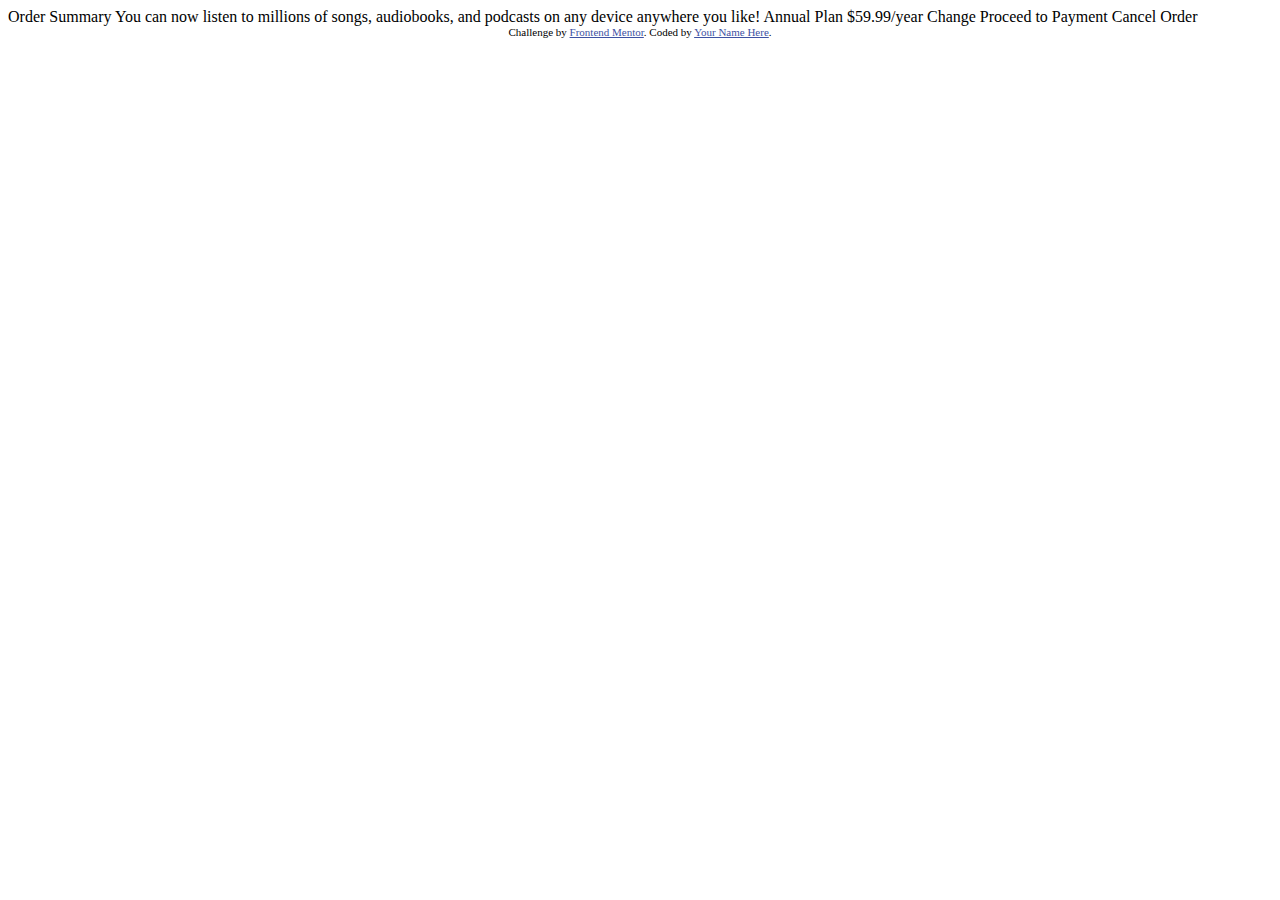
==== order-summary-component-main/index.html @ 5fe0b9ca "Initial" ====
<!DOCTYPE html>
<html lang="en">
<head>
  <meta charset="UTF-8">
  <meta name="viewport" content="width=device-width, initial-scale=1.0"> <!-- displays site properly based on user's device -->

  <link rel="icon" type="image/png" sizes="32x32" href="./images/favicon-32x32.png">
  
  <title>Frontend Mentor | Order summary card</title>

  <!-- Feel free to remove these styles or customise in your own stylesheet 👍 -->
  <style>
    .attribution { font-size: 11px; text-align: center; }
    .attribution a { color: hsl(228, 45%, 44%); }
  </style>
</head>
<body>

  Order Summary

  You can now listen to millions of songs, audiobooks, and podcasts on any 
  device anywhere you like!

  Annual Plan
  $59.99/year

  Change

  Proceed to Payment
  Cancel Order
  
  <div class="attribution">
    Challenge by <a href="https://www.frontendmentor.io?ref=challenge" target="_blank">Frontend Mentor</a>. 
    Coded by <a href="#">Your Name Here</a>.
  </div>
</body>
</html>
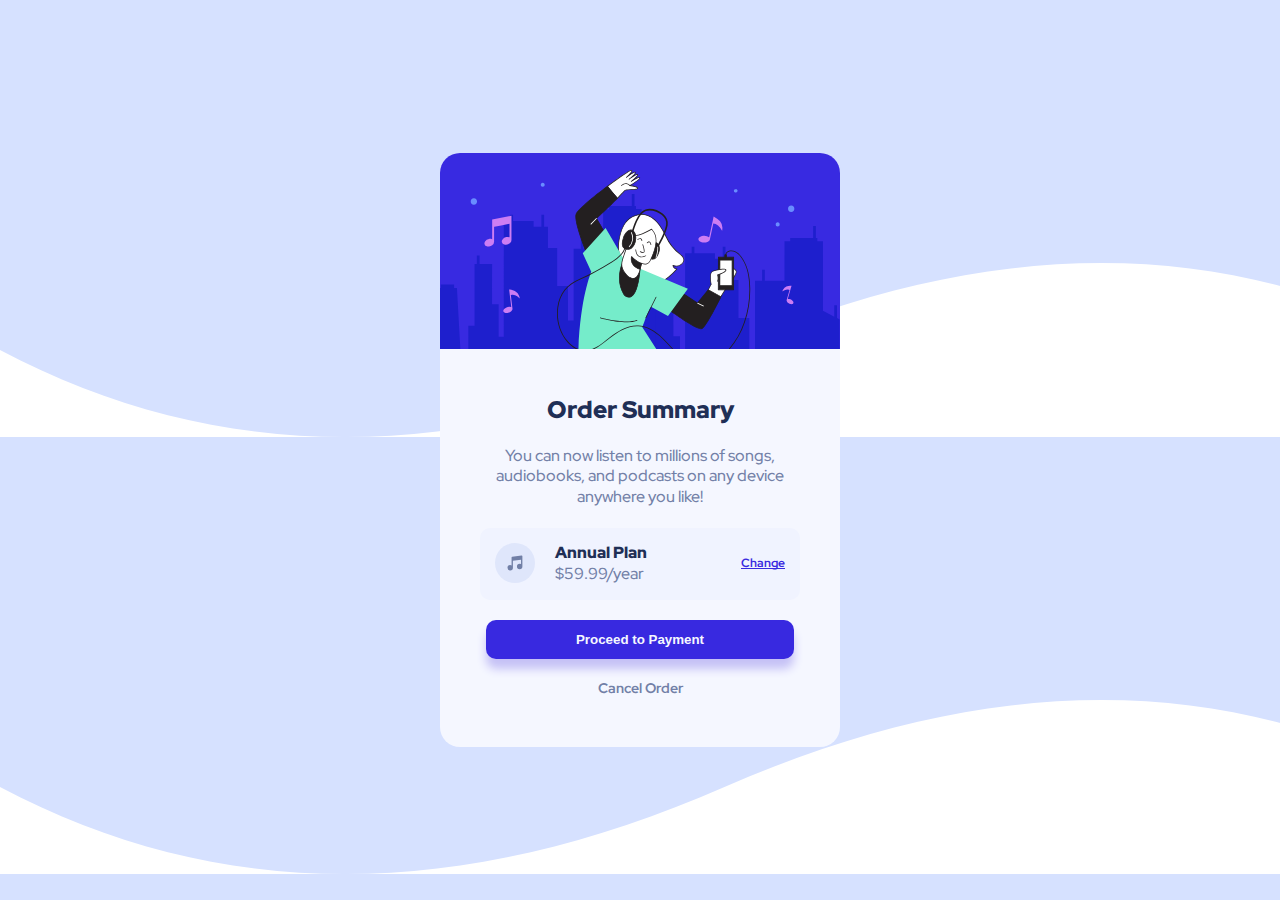
==== commit 243c226e: "Initial" ====
--- a/order-summary-component-main/index.html
+++ b/order-summary-component-main/index.html
@@ -1,37 +1,55 @@
 <!DOCTYPE html>
 <html lang="en">
-<head>
-  <meta charset="UTF-8">
-  <meta name="viewport" content="width=device-width, initial-scale=1.0"> <!-- displays site properly based on user's device -->
+  <head>
+    <meta charset="UTF-8" />
+    <meta name="viewport" content="width=device-width, initial-scale=1.0" />
+    <!-- displays site properly based on user's device -->
 
-  <link rel="icon" type="image/png" sizes="32x32" href="./images/favicon-32x32.png">
-  
-  <title>Frontend Mentor | Order summary card</title>
+    <link
+      rel="icon"
+      type="image/png"
+      sizes="32x32"
+      href="./images/favicon-32x32.png"
+    />
 
-  <!-- Feel free to remove these styles or customise in your own stylesheet 👍 -->
-  <style>
-    .attribution { font-size: 11px; text-align: center; }
-    .attribution a { color: hsl(228, 45%, 44%); }
-  </style>
-</head>
-<body>
+    <title>Frontend Mentor | Order summary card</title>
 
-  Order Summary
+    <link rel="stylesheet" href="style.css" />
+  </head>
+  <body>
+    <div class="container">
+      <div class="image">
+        <img src="./images/illustration-hero.svg" alt="" />
+      </div>
 
-  You can now listen to millions of songs, audiobooks, and podcasts on any 
-  device anywhere you like!
+      <h2>Order Summary</h2>
 
-  Annual Plan
-  $59.99/year
+      <p class="dec">
+        You can now listen to millions of songs, audiobooks, and podcasts on any
+        device anywhere you like!
+      </p>
 
-  Change
+      <div class="box">
+        <div class="music">
+          <img src="./images/icon-music.svg" alt="" />
+          <div class="anualPlan">
+            <p><span>Annual Plan</span></p>
+            <p>$59.99/year</p>
+          </div>
+        </div>
 
-  Proceed to Payment
-  Cancel Order
-  
-  <div class="attribution">
-    Challenge by <a href="https://www.frontendmentor.io?ref=challenge" target="_blank">Frontend Mentor</a>. 
-    Coded by <a href="#">Your Name Here</a>.
-  </div>
-</body>
-</html>+        <p class="change">Change</p>
+      </div>
+
+      <button>Proceed to Payment</button>
+      <p class="cancle">Cancel Order</p>
+    </div>
+
+    <!-- <div class="attribution">
+      Challenge by
+      <a href="https://www.frontendmentor.io?ref=challenge" target="_blank"
+        >Frontend Mentor</a
+      >. Coded by <a href="#">Your Name Here</a>.
+    </div> -->
+  </body>
+</html>
--- a/order-summary-component-main/style.css
+++ b/order-summary-component-main/style.css
@@ -0,0 +1,144 @@
+@import url('https://fonts.googleapis.com/css2?family=Red+Hat+Display:ital,wght@0,300..900;1,300..900&display=swap');
+
+:root {
+    --Paleblue: hsl(225, 100%, 94%);
+    --Brightblue: hsl(245, 75%, 52%);
+
+    --Very-pale-blue: hsl(225, 100%, 98%);
+    --Desaturated-blue: hsl(224, 23%, 55%);
+    --Dark-blue: hsl(223, 47%, 23%);
+}
+
+*{
+    margin: 0;
+    padding: 0;
+    box-sizing: border-box;
+}
+
+body{
+    font-family: 'Red Hat Display';
+    background-image: url('./images/pattern-background-desktop.svg');
+    display: grid;
+    place-content: center;
+    height: 100vh;
+    line-height: 1.3;
+}
+
+.container{
+    max-width: 400px;
+    display: flex;
+    flex-direction: column;
+    align-items: center;
+    border-radius: 20px;
+    background-color: var(--Very-pale-blue);
+}
+
+h2{
+    color: var(--Dark-blue);
+    font-weight: 900;
+    font-size: 24px;
+    margin: 20px 0;
+}
+
+p{
+    font-size: 16px;
+    color: var(--Desaturated-blue);
+    font-weight: 500;
+}
+
+.image img{
+    width: 400px;
+    border-radius: 20px 20px 0 0;
+    margin-bottom: 20px;
+}
+
+.dec{
+    margin: 0 50px;
+    text-align: center;
+    padding-bottom: 20px;
+}
+
+.box{
+    display: flex;
+    align-items: center;
+    justify-content: space-between;
+    margin: 0 20px;
+    width: 320px;
+    background-color:  hsl(227, 100%, 97%);
+    border-radius: 10px;
+    padding: 15px;
+}
+
+.music{
+    display: flex;
+    gap: 20px;
+
+}
+
+.music img{
+    width: 40px;
+    height: 40px;
+}
+
+.anualPlan span{
+    color: var(--Dark-blue);
+    font-weight: 900;
+} 
+
+.change{
+    color: var(--Brightblue);
+    font-size: 12px;
+    border-bottom: 1px solid var(--Brightblue);
+    line-height: 9px;
+    font-weight: 700;
+}
+
+button{
+    border-radius: 10px;
+    border: none;
+    color: var(--Very-pale-blue);
+    background-color: var(--Brightblue);
+    font-weight: 700;
+    padding: 12px 90px;
+    margin: 20px 0;
+    box-shadow: 0 10px 10px hsl(245, 75%, 86%) ;
+}
+
+.cancle{
+    font-weight: 700;
+    font-size: 14px;
+    margin-bottom: 50px;
+}
+
+@media (max-width : 420px) {
+    body{
+        background-image: url('./images/pattern-background-mobile.svg');
+    }
+    
+    .container{
+        max-width: 320px;
+    }   
+
+    .image img{
+        width: 320px;
+    }
+
+    .dec{
+        font-size: 14px;
+    }
+
+    .box{
+        width: 280px;
+    }
+    
+    
+    .music img{
+        width: 50px;
+        height: 50px;
+    }
+
+    button{
+        padding: 12px 70px;
+    }
+    
+}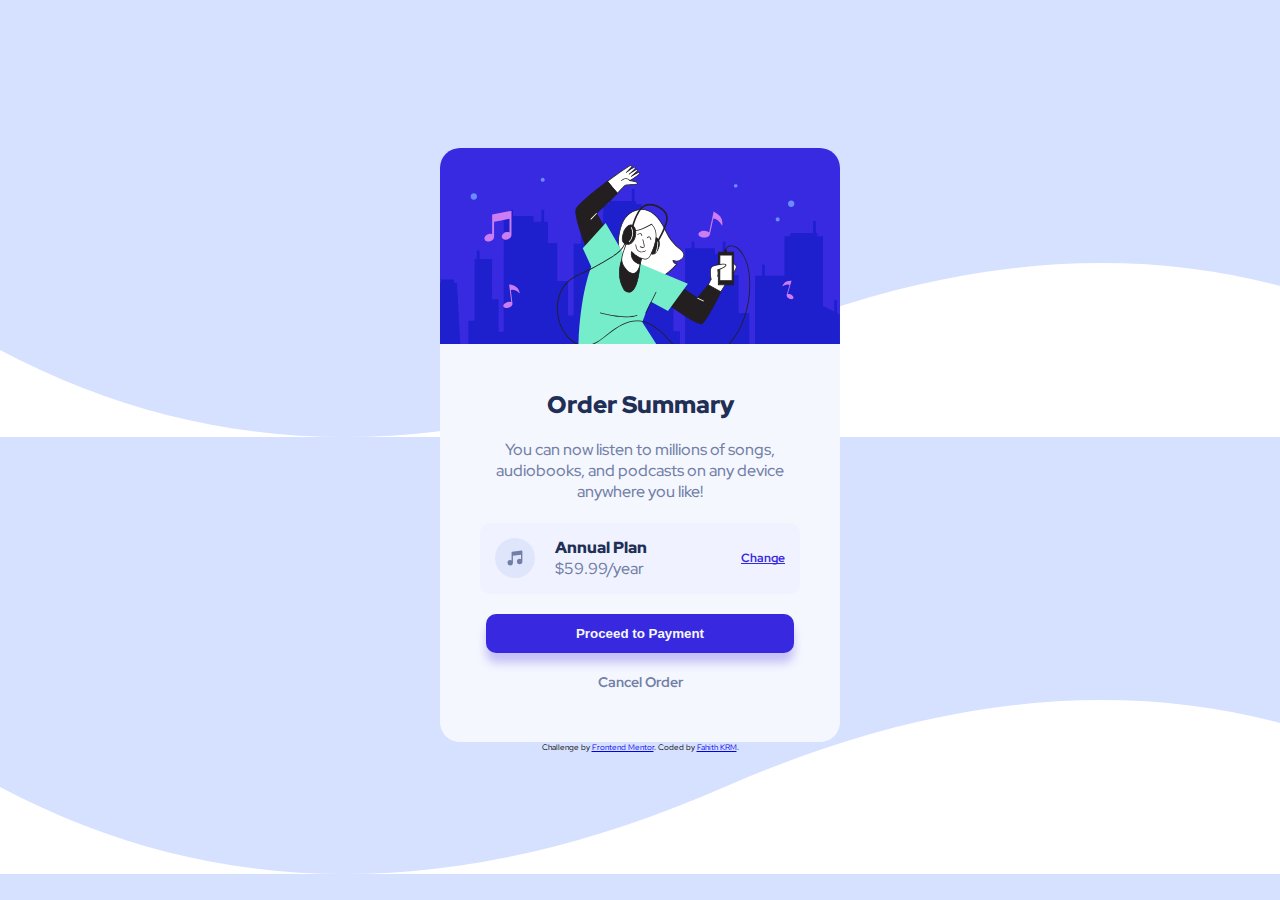
==== commit 1534bec3: "modified" ====
--- a/order-summary-component-main/index.html
+++ b/order-summary-component-main/index.html
@@ -45,11 +45,11 @@
       <p class="cancle">Cancel Order</p>
     </div>
 
-    <!-- <div class="attribution">
+    <div class="attribution">
       Challenge by
       <a href="https://www.frontendmentor.io?ref=challenge" target="_blank"
         >Frontend Mentor</a
-      >. Coded by <a href="#">Your Name Here</a>.
-    </div> -->
+      >. Coded by <a href="https://www.linkedin.com/in/krmfahith/">Fahith KRM</a>.
+    </div>
   </body>
 </html>
--- a/order-summary-component-main/style.css
+++ b/order-summary-component-main/style.css
@@ -110,6 +110,10 @@
     margin-bottom: 50px;
 }
 
+.attribution{
+    font-size: 8px;
+    text-align: center;
+}
 @media (max-width : 420px) {
     body{
         background-image: url('./images/pattern-background-mobile.svg');
